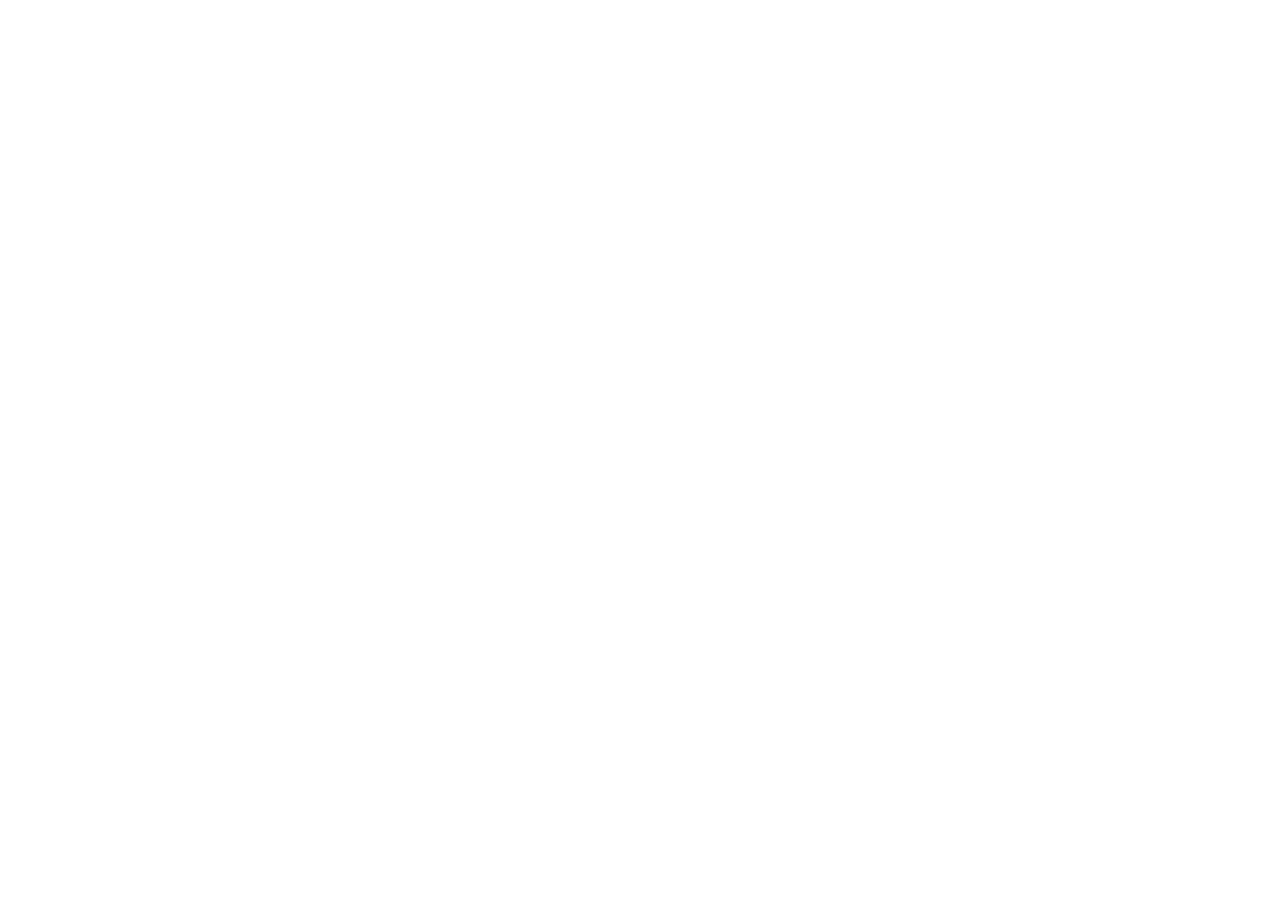
==== about.html @ 42744e45 "changes" ====
<!DOCTYPE html>
<html lang="en">
<head>
	<meta charset="UTF-8">
	<meta http-equiv="X-UA-Compatible" content="IE=edge">
	<meta name="viewport" content="width=device-width, initial-scale=1.0">
	<title>Document</title>
</head>
<body>
	
</body>
</html>
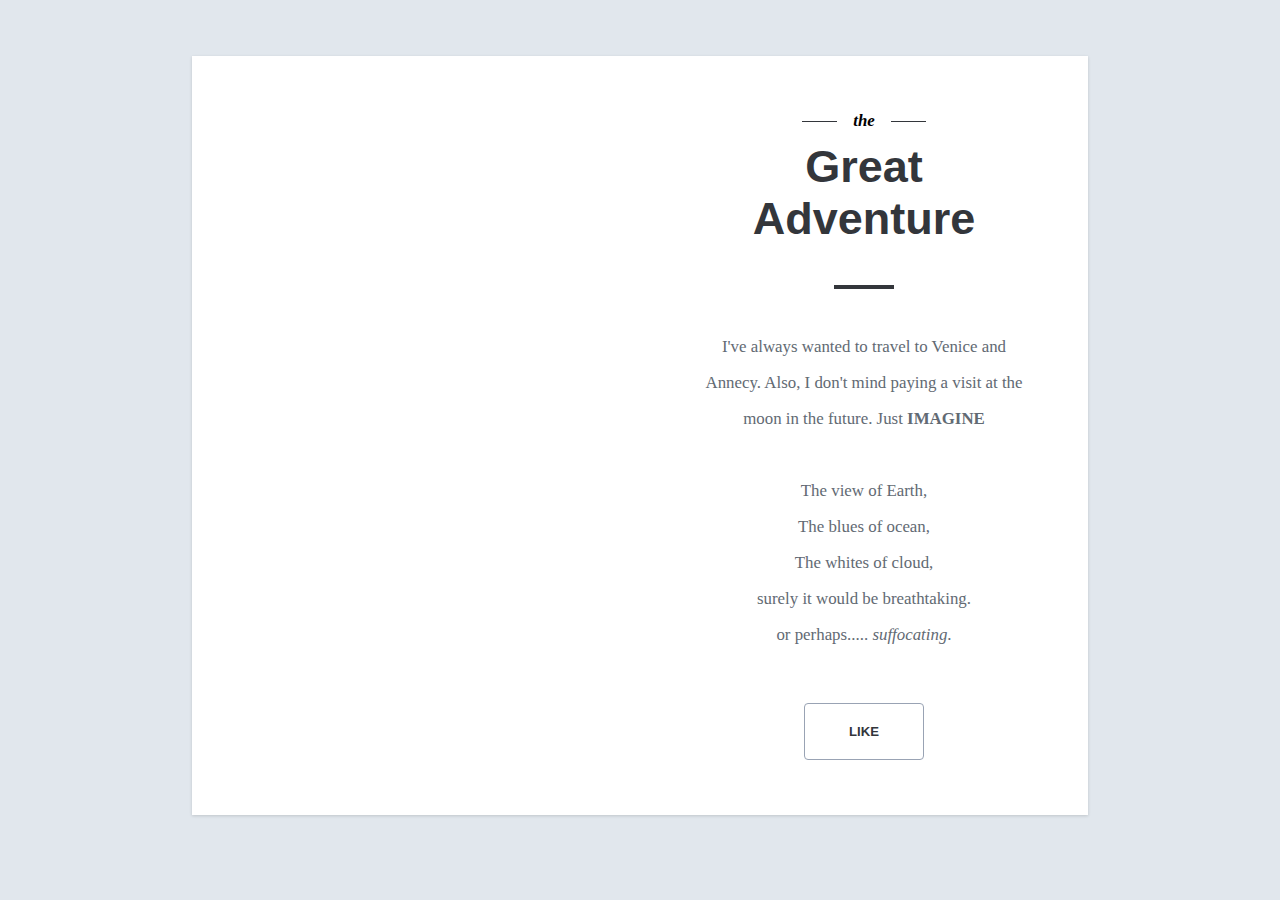
==== commit 0b2b5943: "about" ====
--- a/about.html
+++ b/about.html
@@ -1,12 +1,33 @@
 <!DOCTYPE html>
 <html lang="en">
-<head>
-	<meta charset="UTF-8">
-	<meta http-equiv="X-UA-Compatible" content="IE=edge">
-	<meta name="viewport" content="width=device-width, initial-scale=1.0">
-	<title>Document</title>
-</head>
-<body>
-	
-</body>
-</html>+  <head>
+    <meta charset="UTF-8" />
+    <meta http-equiv="X-UA-Compatible" content="IE=edge" />
+    <meta name="viewport" content="width=device-width, initial-scale=1.0" />
+    <title>About Me</title>
+    <link rel="stylesheet" href="about.css" />
+  </head>
+  <body>
+    <div id="article_container">
+      <div class="article_container_img"></div>
+      <div class="article_container_content">
+        <div class="the">
+          <div class="line"></div>
+          <h4>the</h4>
+          <div class="line"></div>
+        </div>
+        <h1>Great Adventure</h1>
+        <div class="divider"></div>
+        <p>
+			I've always wanted to travel to Venice and Annecy.
+			Also, I don't mind paying a visit at the moon in the future. Just <strong>IMAGINE</strong><br>
+			<br>
+			The view of Earth,<br> The blues of ocean,<br> The whites of cloud, <br>surely it would be breathtaking.
+			<br>
+			or perhaps..... <em>suffocating</em>.
+        </p>
+        <div class="btn">Like</div>
+      </div>
+    </div>
+  </body>
+</html>
--- a/about.css
+++ b/about.css
@@ -0,0 +1,136 @@
+* {
+    margin: 0;
+    padding: 0;
+    box-sizing: border-box;
+}
+
+html {
+    font-size: 15px;
+}
+
+body {
+    background-color: #e1e7ed;
+}
+
+#article_container {
+    width: 70%;
+    max-width: 1000px;
+    height: auto;
+    min-height: 608px;
+    margin: 0 auto;
+    margin-top: 56px;
+    background-color: #ffffff;
+    box-shadow: 0px 1px 3px 0px rgba(0, 0, 0, 0.15);
+    display: flex;
+}
+
+.article_container_img {
+    flex-grow: 1;
+    min-width: 50%;
+    background-color: #d4d9df;
+    background: url("https://wallpapers-hub.art/wallpaper-images/115103.jpg");
+    background-repeat: no-repeat;
+    background-size: cover;
+    background-position: center;
+}
+
+.article_container_content {
+    flex-grow: 1;
+    padding: 55px;
+    display: flex;
+    flex-direction: column;
+    align-items: center;
+    justify-content: center;
+}
+
+h1 {
+    font-size: 3rem;
+    font-weight: 600;
+    color: #33363b;
+    font-family: 'Roboto', sans-serif;
+    text-align: center;
+}
+
+.the{
+    width: 100%;
+    display: flex;
+    align-items: center;
+    justify-content: center;
+    margin-bottom: 10px;
+}
+
+h4 {
+    font-size: 1.125rem;
+    font-weight: 600;
+    font-family: 'PT Serif', serif;
+    font-style: italic;
+    margin: 0 16px;
+}
+
+p {
+    font-family: 'PT Serif', serif;
+    font-size: 1.125rem;
+    color: #626a73;
+    text-align: center;
+    line-height: 36px;
+}
+
+.btn {
+    padding: 20px 44px;
+    outline: none;
+    border: 1px solid #99a3b4;
+    border-radius: 4px;
+    text-align: center;
+    font-size: 0.875rem;
+    font-weight: 600;
+    color: #33363b;
+    text-transform: uppercase;
+    cursor: pointer;
+    font-family: 'Roboto', sans-serif;
+    margin-top: 50px;
+}
+
+.btn:hover {
+    background-color: #f0f0f0;
+}
+
+.divider {
+    width: 60px;
+    height: 4px;
+    background-color: #33363b;
+    margin: 40px 0;
+}
+
+.line{
+    width: 35px;
+    height: 1px;
+    background-color: #33363b;
+}
+
+@media (max-width: 768px) {
+    #article_container {
+        flex-wrap: wrap;
+        width: 100%;
+        margin-top: 0;
+    }
+    .article_container_img {
+        width: 100%;
+        height: 608px;
+    }
+    .article_container_content{
+        width: 100%;
+    }
+  }
+
+  @media (min-width: 769px) and (max-width: 1024px) {
+    #article_container {
+        flex-wrap: wrap;
+    }
+    .article_container_img {
+        width: 100%;
+        height: 608px;
+    }
+    .article_container_content{
+        width: 100%;
+    }
+  }
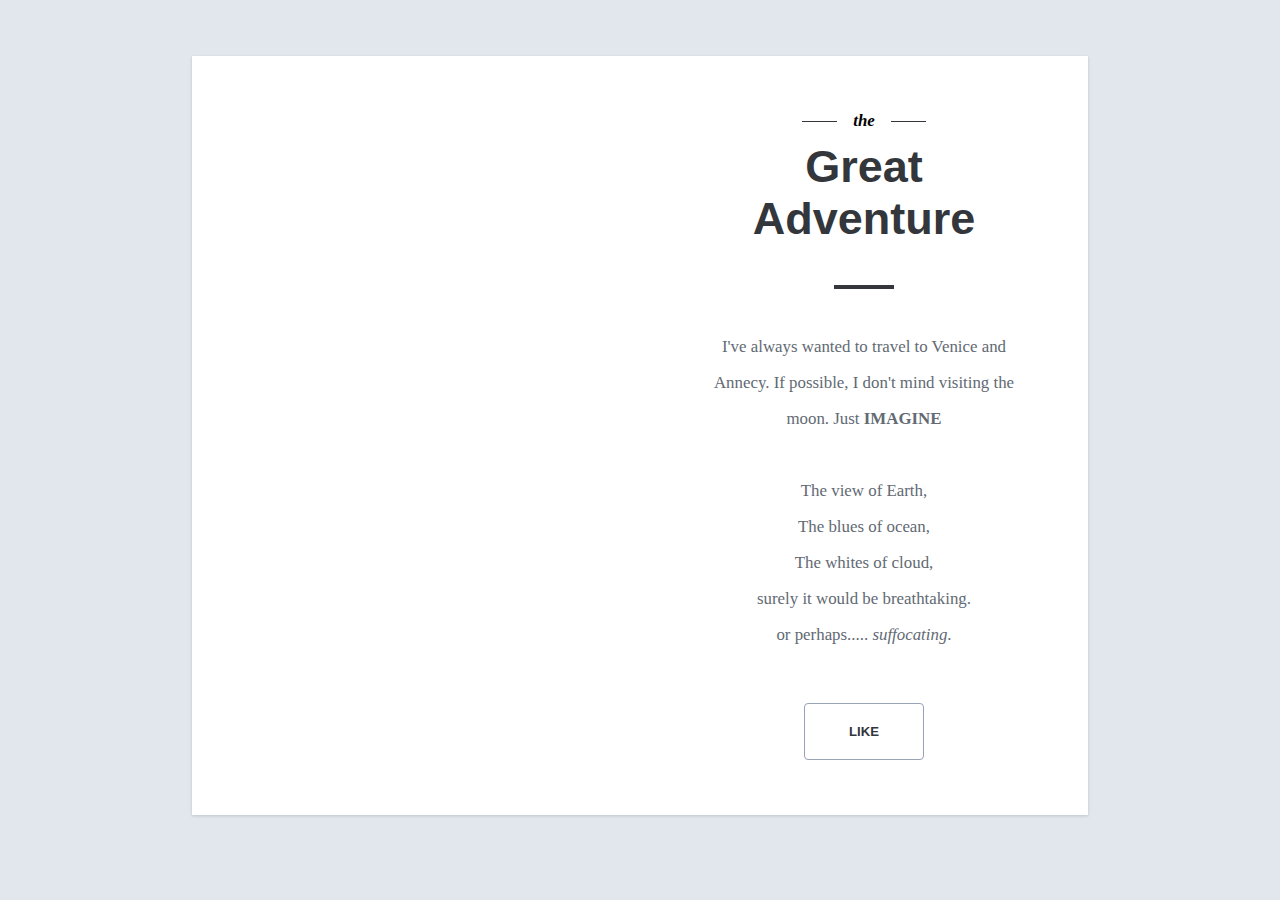
==== commit ebfa6a34: "edit" ====
--- a/about.html
+++ b/about.html
@@ -20,7 +20,7 @@
         <div class="divider"></div>
         <p>
 			I've always wanted to travel to Venice and Annecy.
-			Also, I don't mind paying a visit at the moon in the future. Just <strong>IMAGINE</strong><br>
+			If possible, I don't mind visiting the moon. Just <strong>IMAGINE</strong><br>
 			<br>
 			The view of Earth,<br> The blues of ocean,<br> The whites of cloud, <br>surely it would be breathtaking.
 			<br>
